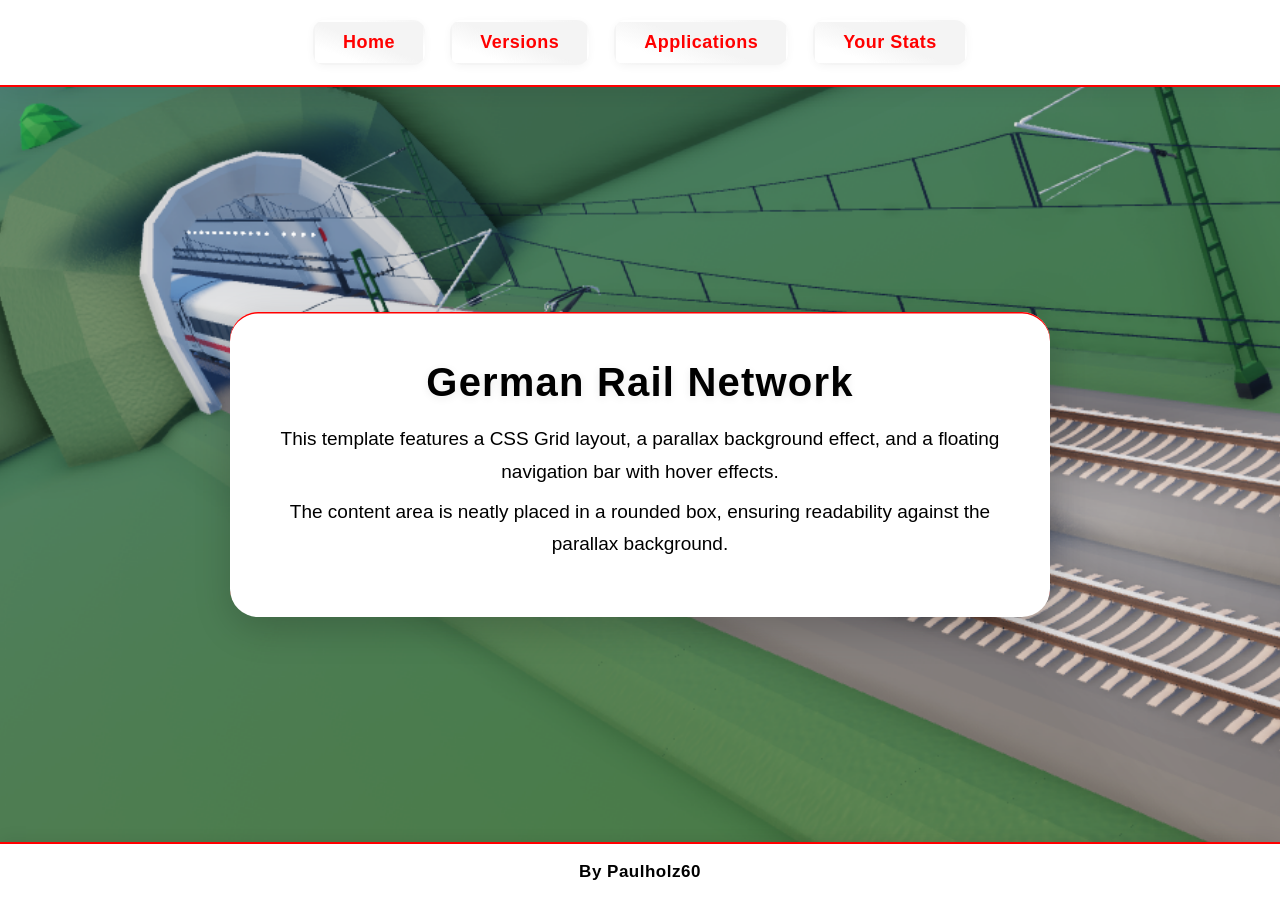
==== index.html @ dc3bb78d "FIX Website not loading" ====
<!DOCTYPE html>
<!-- saved from url=(0055)file:///C:/Users/Ni.Weber/Desktop/WEB%20SITE/Index.html -->
<html>
<head lang="en-UK">
  <meta charset="UTF-8">
  <meta name="viewport" content="width=device-width, initial-scale=1.0">
	<title>E</title>
	<link href="./Website/styles.css" rel="stylesheet">
</head>
<body>

  <div class="container">

    <!-- Top Navigation Bar -->
    <nav class="navbar">
      <a href="#">Home</a>
      <a href="#">Versions</a>
      <a href="#">Applications</a>
      <a href="#">Your Stats</a>
    </nav>

    <!-- Main Content -->
    <section class="content">
      <div class="content-box">
        <h1>German Rail Network</h1>
        <p>
          This template features a CSS Grid layout, a parallax background effect, and a floating navigation bar with hover effects.
        </p>
        <p>
          The content area is neatly placed in a rounded box, ensuring readability against the parallax background.
        </p>
      </div>
    </section>

    <!-- Footer -->
    <footer>
      By Paulholz60
    </footer>

  </div>

</body>
</html>
---- Website/styles.css ----
@import url("./Pallete.css");

/* General Reset */
* {
  margin: 0;
  padding: 0;
  box-sizing: border-box;
  font-family: Arial, Helvetica, sans-serif;
}

/* Parallax Background */
body {
  background-image: url("background.png");
  background-size: cover;
  background-position: center;
  background-attachment: fixed;
}

/* Grid Layout Structure */
.container {
  display: grid;
  grid-template-rows: auto 1fr auto;
  min-height: 100vh;
}

/* Navigation Bar (Tabs) */
.navbar {
  display: flex;
  justify-content: center;
  gap: 25px;
  padding: 20px 40px;
  background: var(--Primary);
  position: sticky;
  top: 0;
  z-index: 100;
  border: none;
  box-shadow: 0 4px 24px 0 rgba(0,0,0,0.08);
  border-bottom: 2px solid var(--Stroke);
  transition: background var(--transition-slow), box-shadow var(--transition-fast);
}

.navbar a {
  color: var(--Stroke);
  text-decoration: none;
  padding: 10px 28px;
  border-radius: 12px;
  font-size: 18px;
  font-weight: 900;
  letter-spacing: 0.5px;
  background: linear-gradient(20deg, transparent 20%, rgba(200,200,200,0.2) 50%);
  box-shadow: 0 2px 8px 0 rgba(0,0,0,0.04);
  border: 2px solid transparent;
  transition: background var(--transition-slow), color var(--transition-slow), box-shadow var(--transition-fast), border-color var(--transition-fast), transform var(--transition-slow);
}

/* Hover Effect for Tabs */
.navbar a:hover, .navbar a:focus {
  background: linear-gradient(80deg, var(--Stroke) 40%, var(--Primary) 40%, var(--Primary) 45%, var(--Stroke) 45%, var(--Stroke) 48%, var(--Primary) 48%, var(--Primary) 52%, var(--Stroke) 52%, var(--Stroke) 54%, var(--Primary) 54%);
  color: var(--Text);
  transform: translateY(-4px) scale(1.04);
  box-shadow: 0 8px 24px 0 rgba(0,0,0,0.18);
  border-color: var(--Stroke);
  outline: none;
}

/* Main Content Area */
.content {
  display: grid;
  place-items: center;
  padding: 60px 20px;
  background: transparent;
  min-height: 60vh;
  transition: background var(--transition-slow);
}

/* Modern Content Box with Decorative Lines */
.content-box {
  position: relative;
  background: var(--Primary);
  padding: 48px 48px 48px 48px;
  max-width: 820px;
  border-radius: 28px;
  box-shadow: 0 12px 36px 0 rgba(0,0,0,0.18), 0 1.5px 0 0 var(--Stroke) inset;
  text-align: center;
  border: none;
  overflow: hidden;
  transition: box-shadow var(--transition-fast), background var(--transition-slow);
}

.content-box::before, .content-box::after {
  content: "";
  position: absolute;
  left: 32px;
  right: 32px;
  height: 2.5px;
  background: var(--Primary);
  border-radius: 2px;
  opacity: 0.18;
  pointer-events: none;
  transition: opacity var(--transition-fast);
}
.content-box::before {
  top: 24px;
}
.content-box::after {
  bottom: 24px;
}
.content-box:hover, .content-box:focus-within {
  box-shadow: 0 24px 64px 0 rgba(0,0,0,0.22), 0 4px 0 0 var(--Stroke) inset;
  background: var(--Primary);
}
.content-box:hover::before, .content-box:hover::after,
.content-box:focus-within::before, .content-box:focus-within::after {
  opacity: 0.38;
}

.content-box h1 {
  font-size: 40px;
  margin-bottom: 18px;
  font-weight: 900;
  letter-spacing: 1.2px;
  color: var(--Text);
  text-shadow: 0 2px 8px rgba(0,0,0,0.08);
  transition: color var(--transition-fast);
}

.content-box p {
  font-size: 19px;
  line-height: 1.7;
  color: var(--Text);
  margin-bottom: 8px;
  transition: color var(--transition-fast);
}

/* Footer */
footer {
  text-align: center;
  padding: 18px 0 18px 0;
  background: var(--Primary);
  color: var(--Text);
  font-weight: 900;
  border: none;
  border-top: 2px solid var(--Stroke);
  box-shadow: 0 -2px 16px 0 rgba(0,0,0,0.08);
  letter-spacing: 0.5px;
  font-size: 17px;
  transition: background var(--transition-slow), box-shadow var(--transition-fast);
}
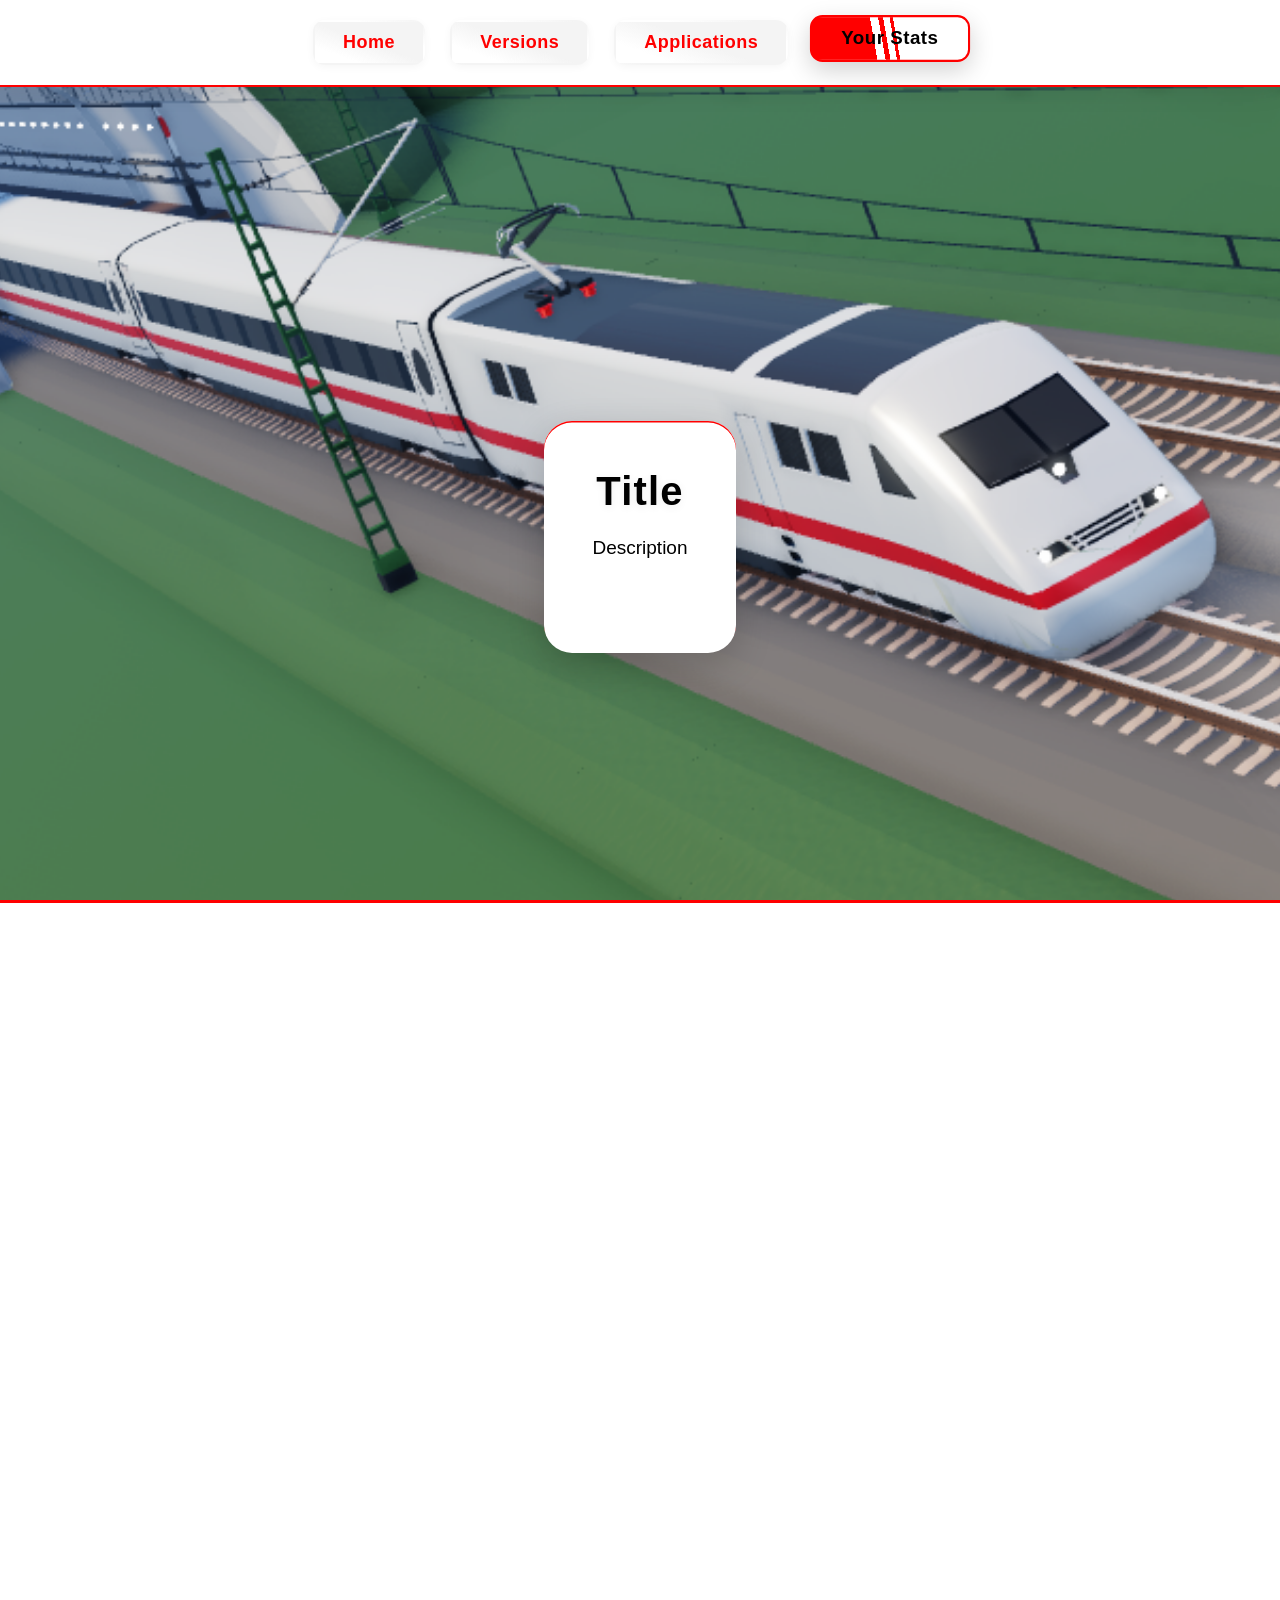
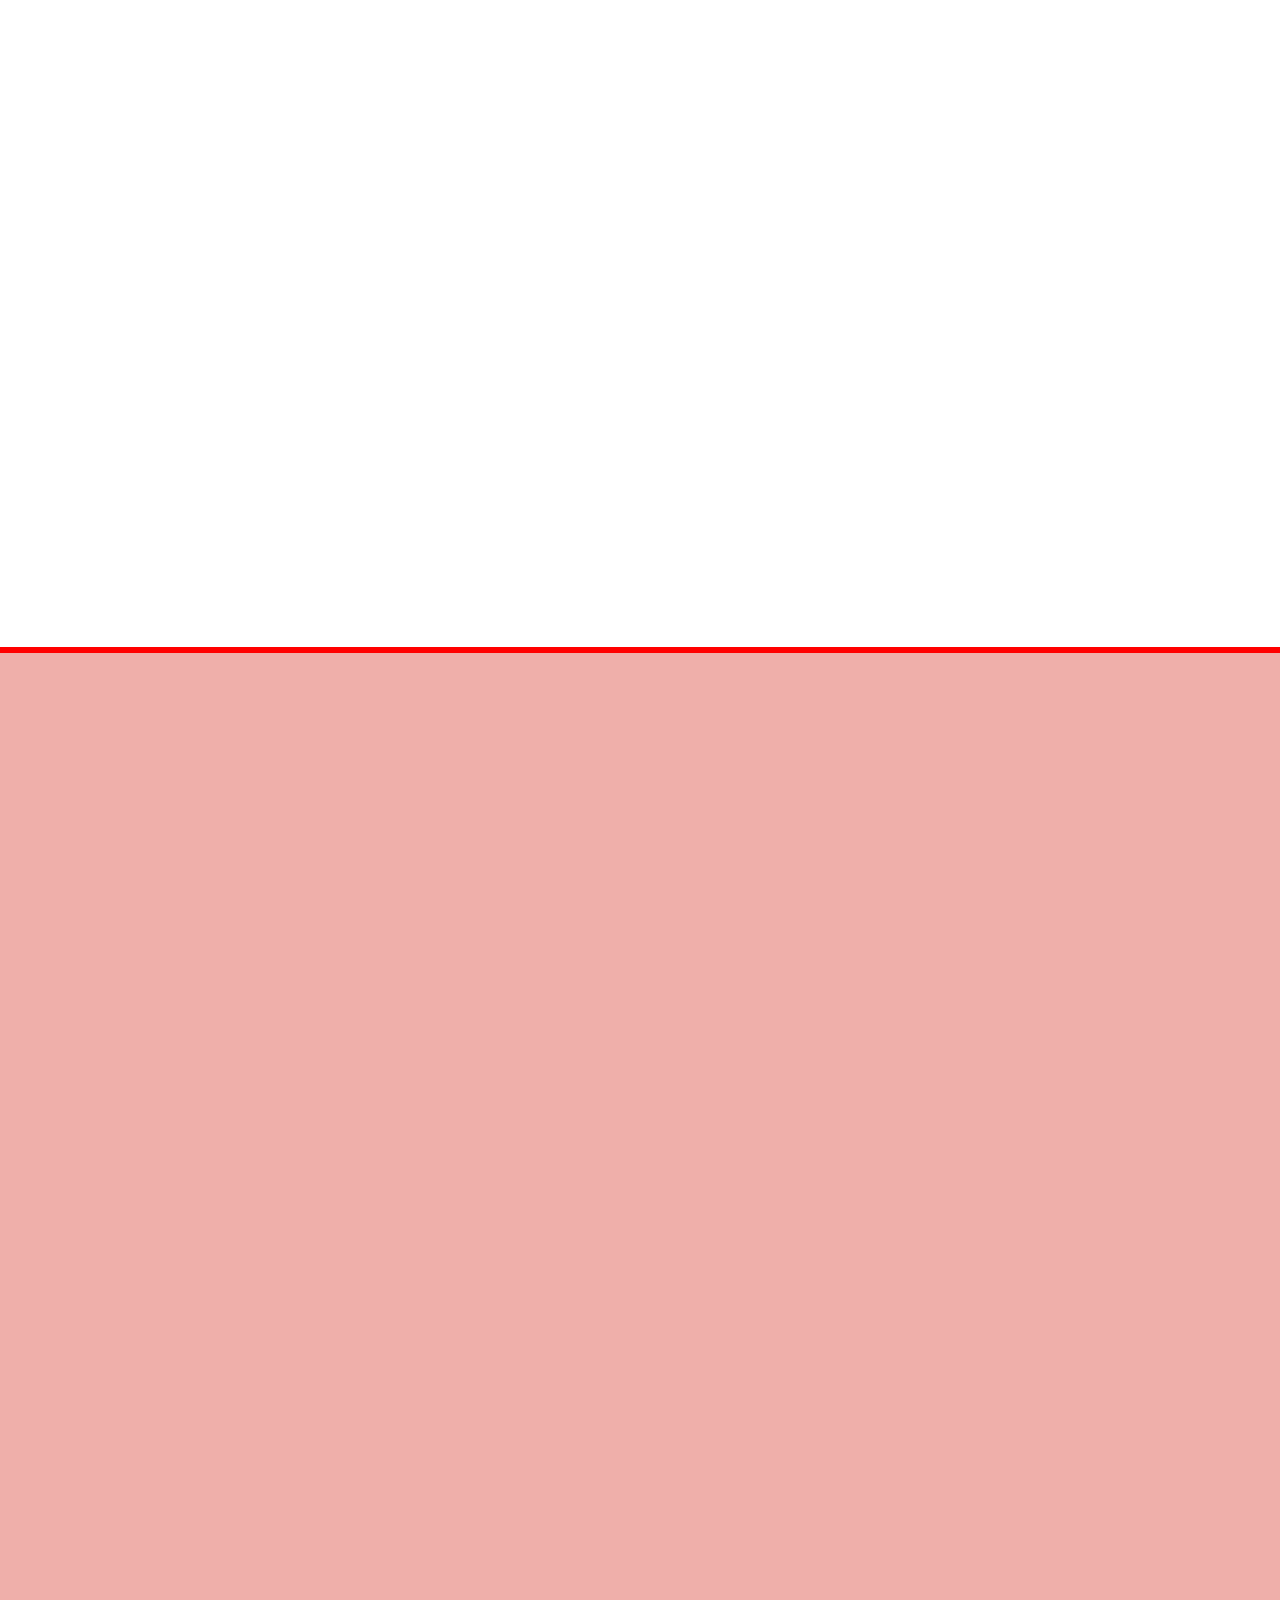
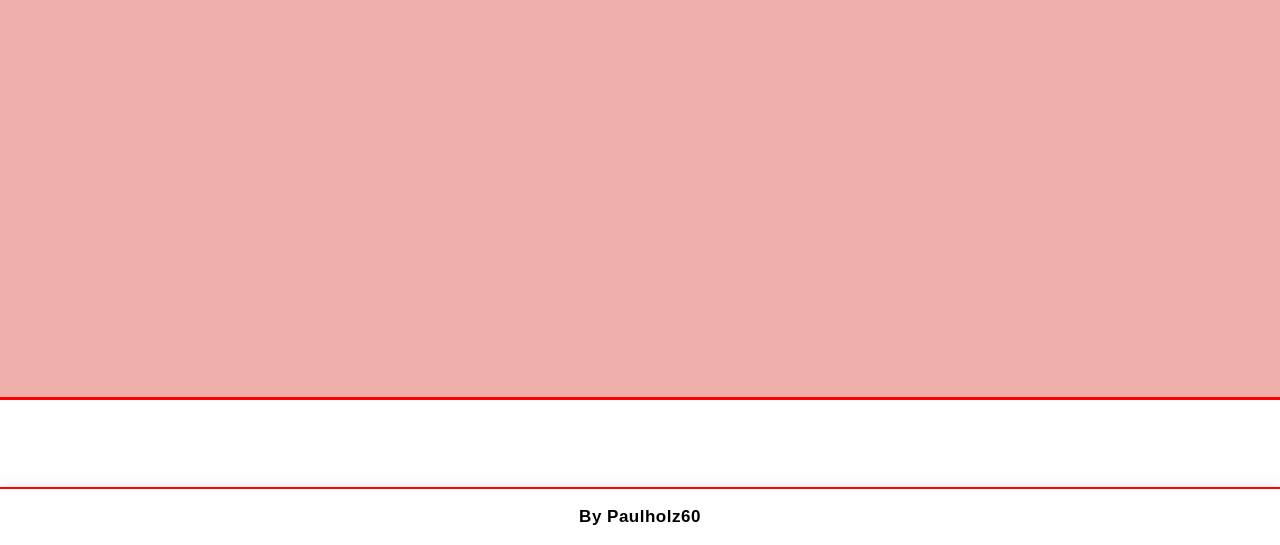
==== commit 3eee846b: "CHANGE Improved the looks of the website" ====
--- a/index.html
+++ b/index.html
@@ -5,30 +5,71 @@
   <meta charset="UTF-8">
   <meta name="viewport" content="width=device-width, initial-scale=1.0">
 	<title>E</title>
-	<link href="./Website/styles.css" rel="stylesheet">
+	<link href="./styles.css" rel="stylesheet">
 </head>
 <body>
+<div class="backgroundHome"></div>
+<div class="backgroundStats"></div>
+<div class="backgroundVersions"></div>
+<div class="backgroundApplications"></div>
+<script src="./script.js"></script>
 
   <div class="container">
 
     <!-- Top Navigation Bar -->
-    <nav class="navbar">
-      <a href="#">Home</a>
-      <a href="#">Versions</a>
-      <a href="#">Applications</a>
-      <a href="#">Your Stats</a>
-    </nav>
+    <div class="navbar">
+      <button class="tablink active" onclick="openTab(event, 'HomeTab')">Home</button>
+      <button class="tablink" onclick="openTab(event, 'VersionsTab')">Versions</button>
+      <button class="tablink" onclick="openTab(event, 'ApplicationsTab')">Applications</button>
+      <button class="tablink" onclick="openTab(event, 'StatsTab')">Your Stats</button>
+    </div>
 
     <!-- Main Content -->
     <section class="content">
-      <div class="content-box">
-        <h1>German Rail Network</h1>
-        <p>
-          This template features a CSS Grid layout, a parallax background effect, and a floating navigation bar with hover effects.
-        </p>
-        <p>
-          The content area is neatly placed in a rounded box, ensuring readability against the parallax background.
-        </p>
+      <div name="HomeTab" class="content-box">
+        <h1>Title</h1>
+        <pre>
+Description
+        </pre>
+      </div>
+    </section>
+
+    <section class="content">
+      <div name="VersionsTab" class="content-box">
+        <h1>Version History</h1>
+        <pre>
+          
+        </pre>
+        <pre>
+          
+        </pre>
+      </div>
+    </section>
+
+    <section class="content">
+      <div name="ApplicationsTab" class="content-box">
+        <h1>Applications</h1>
+        <pre>
+          
+        </pre>
+        <pre>
+          
+        </pre>
+      </div>
+    </section>
+
+    <section class="content">
+      <div name="StatsTab" class="content-box">
+        <h1>Your Stats</h1>
+        <pre>
+0 TC
+        </pre>
+        <pre>
+0 Km driven
+        </pre>
+        <pre>
+Trains: none
+        </pre>
       </div>
     </section>
 
@@ -38,6 +79,5 @@
     </footer>
 
   </div>
-
 </body>
 </html>
--- a/styles.css
+++ b/styles.css
@@ -0,0 +1,200 @@
+@import url("./Pallete.css");
+
+/* General Reset */
+* {
+  margin: 0;
+  padding: 0;
+  box-sizing: border-box;
+  font-family: Arial, Helvetica, sans-serif;
+}
+
+body {
+  background: transparent;
+  z-index: -2;
+}
+
+.backgroundHome, .backgroundStats, .backgroundVersions, .backgroundApplications {
+  position: fixed;      /* or absolute if you want them to scroll with content */
+  top: 0;
+  left: 0;
+  width: 100vw;
+  height: 100%;
+  pointer-events: none; /* so they don't block clicks */
+  z-index: -1;           /* base stacking, adjust as needed */
+}
+
+/* Parallax Background */
+.backgroundHome {
+  background-image: url("./Images/background.png");
+  background-size: auto 150%;
+  background-repeat: no-repeat;
+  background-position: center;
+  background-attachment: fixed;
+  z-index: -1;
+}
+.backgroundStats {
+  background-image: url("./Images/background2.png");
+  background-size: auto 150%;
+  background-repeat: no-repeat;
+  background-position: center;
+  background-attachment: fixed;
+  z-index: -2;
+}
+.backgroundVersions {
+  background: var(--Primary);
+  height: 150vh;
+  z-index: 0;
+
+  border-top: solid var(--Stroke) 3px;
+  border-bottom: solid var(--Stroke) 3px;
+}
+.backgroundApplications {
+  background: var(--StrokeLight);
+  height: 150vh;
+  z-index: 0;
+
+  border-top: solid var(--Stroke) 3px;
+  border-bottom: solid var(--Stroke) 3px;
+}
+
+/* Grid Layout Structure */
+.container {
+  display: grid;
+  grid-template-rows: auto 1fr auto;
+}
+
+/* Navigation Bar (Tabs) */
+.navbar {
+  display: flex;
+  justify-content: center;
+  gap: 25px;
+  padding: 20px 40px;
+  background: var(--Primary);
+  position: sticky;
+  top: 0;
+  z-index: 100;
+  border: none;
+  box-shadow: 0 4px 24px 0 rgba(0,0,0,0.08);
+  border-bottom: 2px solid var(--Stroke);
+  transition: background var(--transition-slow), box-shadow var(--transition-fast);
+}
+
+.tablink {
+  color: var(--Stroke);
+  text-decoration: none;
+  padding: 10px 28px;
+  border-radius: 12px;
+  font-size: 18px;
+  font-weight: 900;
+  letter-spacing: 0.5px;
+  background: linear-gradient(20deg, transparent 20%, rgba(200,200,200,0.2) 50%);
+  box-shadow: 0 2px 8px 0 rgba(0,0,0,0.04);
+  border: 2px solid transparent;
+  transition: background var(--transition-slow), color var(--transition-slow), box-shadow var(--transition-fast), border-color var(--transition-fast), transform var(--transition-slow);
+}
+
+/* Hover Effect for Tabs */
+.tablink.active {
+  background: linear-gradient(80deg, var(--Stroke) 40%, var(--Primary) 40%, var(--Primary) 45%, var(--Stroke) 45%, var(--Stroke) 48%, var(--Primary) 48%, var(--Primary) 52%, var(--Stroke) 52%, var(--Stroke) 54%, var(--Primary) 54%);
+  color: var(--Text);
+  transform: translateY(-4px) scale(1.04);
+  box-shadow: 0 8px 24px 0 rgba(0,0,0,0.18);
+  border-color: var(--Stroke);
+  outline: none;
+}
+
+.tablink:hover {
+  background: linear-gradient(80deg, var(--StrokeLight) 40%, var(--Primary) 40%, var(--Primary) 45%, var(--StrokeLight) 45%, var(--StrokeLight) 48%, var(--Primary) 48%, var(--Primary) 52%, var(--StrokeLight) 52%, var(--StrokeLight) 54%, var(--Primary) 54%);
+  color: var(--Text);
+  transform: translateY(-4px) scale(1.04);
+  box-shadow: 0 8px 24px 0 rgba(0,0,0,0.18);
+  border-color: var(--StrokeLight);
+  outline: none;
+}
+
+/* Main Content Area */
+.content {
+  display: grid;
+  row-gap: 30px;
+  align-content: center;
+  place-items: center;
+  padding: 60px 20px;
+  background: transparent;
+  height: 100vh;
+  transition: background var(--transition-slow);
+}
+
+/* Modern Content Box with Decorative Lines */
+.content-box {
+  position: relative;
+  background: var(--Primary);
+  padding: 48px 48px 48px 48px;
+  max-width: 820px;
+  border-radius: 28px;
+  box-shadow: 0 12px 36px 0 rgba(0,0,0,0.18), 0 1.5px 0 0 var(--Stroke) inset;
+  text-align: center;
+  border: none;
+  overflow: hidden;
+  transition: box-shadow var(--transition-fast), background var(--transition-slow);
+}
+
+.content-box::before, .content-box::after {
+  content: "";
+  position: absolute;
+  left: 32px;
+  right: 32px;
+  height: 2.5px;
+  background: var(--Primary);
+  border-radius: 2px;
+  opacity: 0.18;
+  pointer-events: none;
+  transition: opacity var(--transition-fast);
+}
+.content-box::before {
+  top: 24px;
+}
+.content-box::after {
+  bottom: 24px;
+}
+.content-box:hover, .content-box:focus-within {
+  box-shadow: 0 24px 64px 0 rgba(0,0,0,0.22), 0 4px 0 0 var(--Stroke) inset;
+  background: var(--Primary);
+}
+.content-box:hover::before, .content-box:hover::after,
+.content-box:focus-within::before, .content-box:focus-within::after {
+  opacity: 0.38;
+}
+
+.content-box h1 {
+  font-size: 40px;
+  margin-bottom: 18px;
+  font-weight: 900;
+  letter-spacing: 1.2px;
+  color: var(--Text);
+  text-shadow: 0 2px 8px rgba(0,0,0,0.08);
+  transition: color var(--transition-fast);
+}
+
+.content-box pre {
+  font-size: 19px;
+  line-height: 1.7;
+  color: var(--Text);
+  margin-bottom: 8px;
+  transition: color var(--transition-fast);
+}
+
+/* Footer */
+footer {
+  text-align: center;
+  padding: 18px 0 18px 0;
+  background: var(--Primary);
+  color: var(--Text);
+  font-weight: 900;
+  border: none;
+  border-top: 2px solid var(--Stroke);
+  box-shadow: 0 -2px 16px 0 rgba(0,0,0,0.08);
+  letter-spacing: 0.5px;
+  font-size: 17px;
+  transition: background var(--transition-slow), box-shadow var(--transition-fast);
+  z-index: 1;
+}
